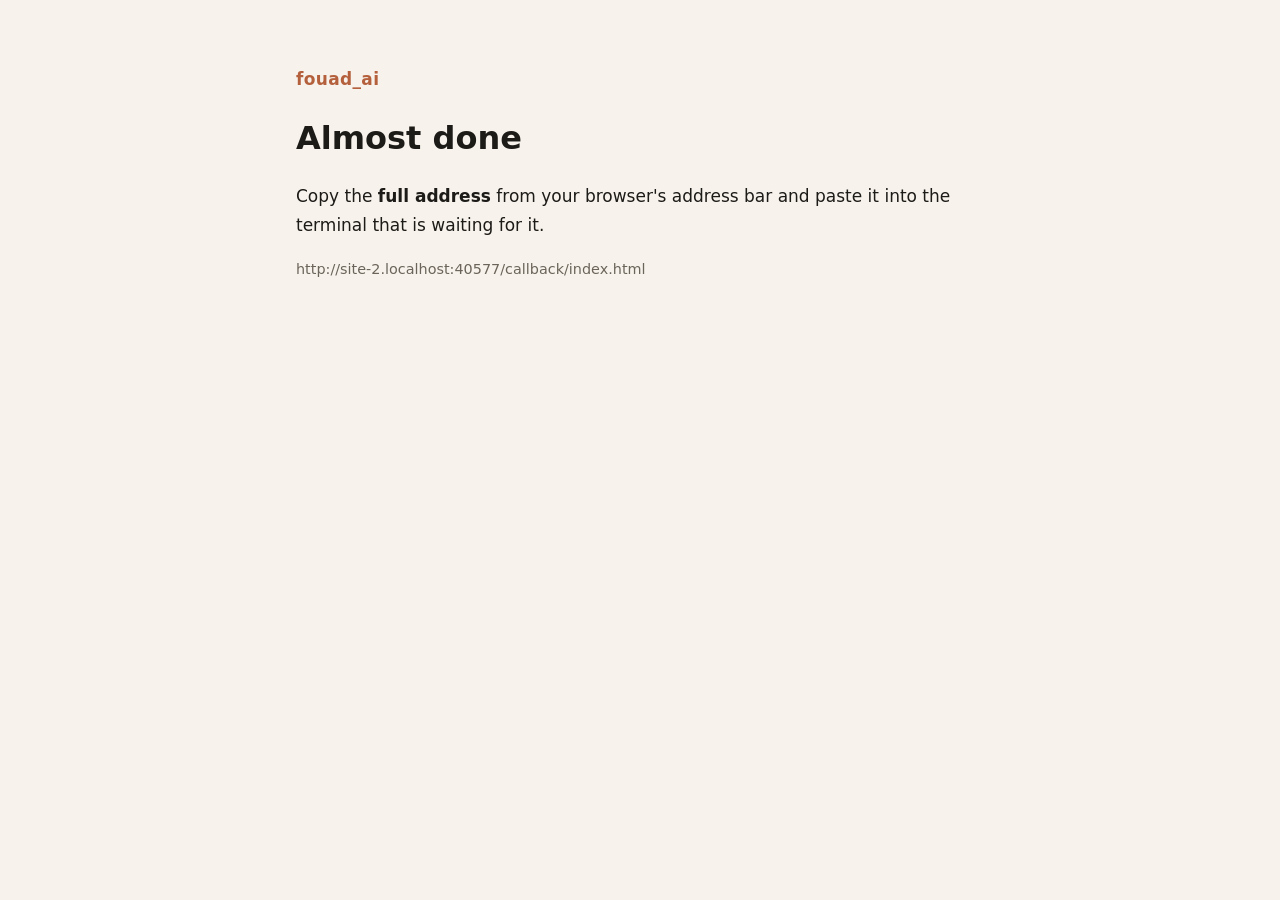
==== callback/index.html @ 3049bded "fouad_ai site: home, terms, privacy, TikTok login callback Co-Authored-By: Claude Opus 5.5 <noreply@" ====
<!doctype html><html lang="en"><head><meta charset="utf-8"><meta name="viewport" content="width=device-width,initial-scale=1">
<title>Connected</title><link rel="stylesheet" href="../style.css"></head><body><main>
<p class="k">fouad_ai</p><h1>Almost done</h1>
<p>Copy the <b>full address</b> from your browser's address bar and paste it into the terminal that is waiting for it.</p>
<p class="m" id="u"></p><script>document.getElementById("u").textContent=location.href</script>
</main></body></html>
---- style.css ----
:root{--bg:#f7f3ec;--ink:#1d1b18;--mute:#6b645a;--accent:#b5603c;--line:#e3dbcf}
@media (prefers-color-scheme:dark){:root{--bg:#1b1a18;--ink:#f2ede4;--mute:#a59d90;--accent:#d98a66;--line:#34312c}}
*{box-sizing:border-box}body{margin:0;background:var(--bg);color:var(--ink);font:17px/1.7 "Noto Naskh Arabic","Segoe UI",system-ui,sans-serif}
main{max-width:720px;margin:0 auto;padding:48px 16px 80px}h1{font-size:2rem;margin:0 0 4px}h2{font-size:1.15rem;margin:32px 0 8px}
.k{color:var(--accent);font-weight:700;letter-spacing:.02em}.m{color:var(--mute);font-size:.9rem}a{color:var(--accent)}hr{border:0;border-top:1px solid var(--line);margin:32px 0}
nav a{margin-left:16px}code{background:var(--line);padding:2px 6px;border-radius:4px;word-break:break-all}
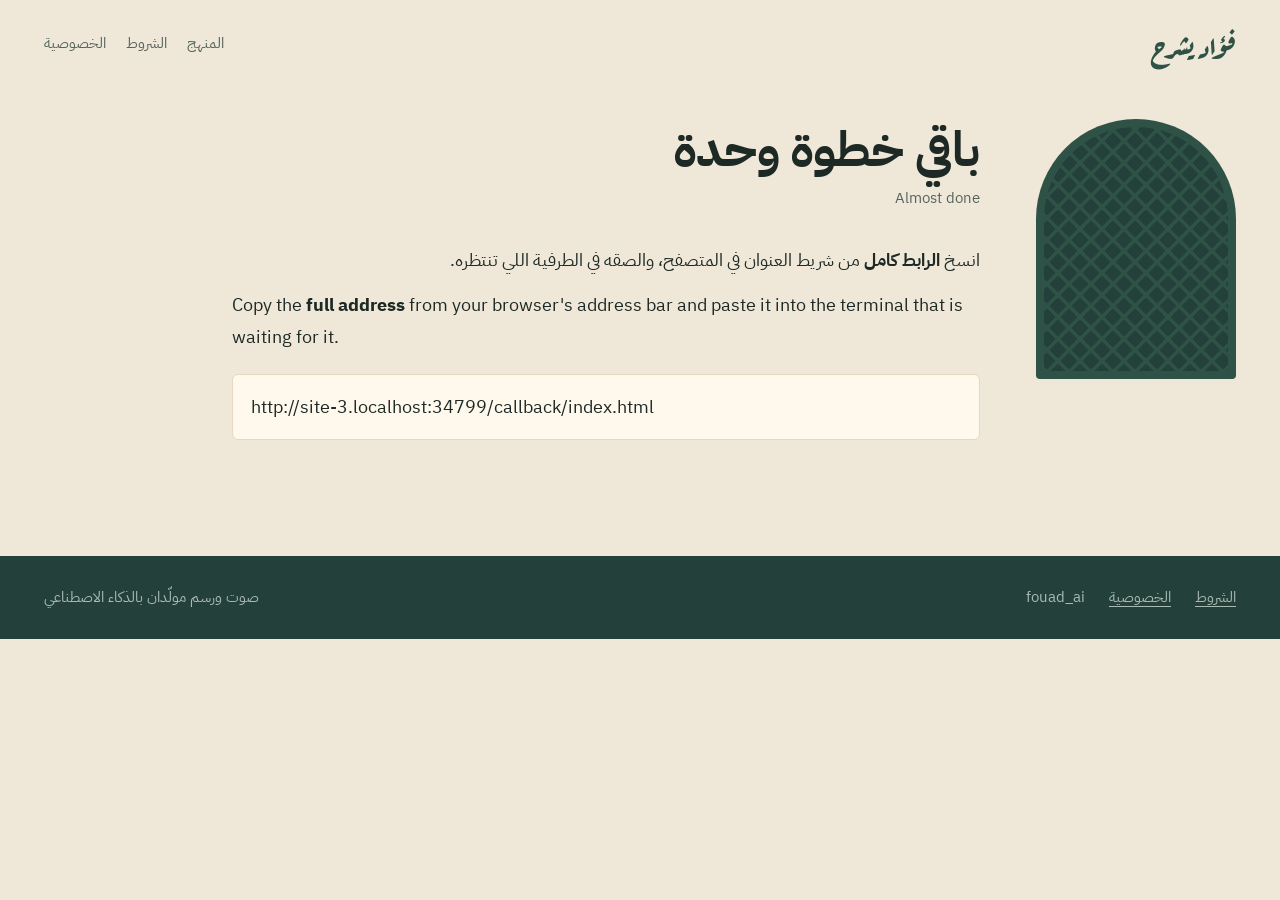
==== commit e5bd00fd: "Roshan design for every page: home with the six floors of episodes, terms, privacy, TikTok callback " ====
--- a/callback/index.html
+++ b/callback/index.html
@@ -1,6 +1,29 @@
-<!doctype html><html lang="en"><head><meta charset="utf-8"><meta name="viewport" content="width=device-width,initial-scale=1">
-<title>Connected</title><link rel="stylesheet" href="../style.css"></head><body><main>
-<p class="k">fouad_ai</p><h1>Almost done</h1>
-<p>Copy the <b>full address</b> from your browser's address bar and paste it into the terminal that is waiting for it.</p>
-<p class="m" id="u"></p><script>document.getElementById("u").textContent=location.href</script>
-</main></body></html>
+<!doctype html>
+<html lang="ar" dir="rtl">
+<head>
+<meta charset="utf-8">
+<meta name="viewport" content="width=device-width,initial-scale=1">
+<title>تم الربط · fouad_ai</title>
+<link rel="icon" href="../img/avatar.webp">
+<link rel="preconnect" href="https://fonts.googleapis.com"><link rel="preconnect" href="https://fonts.gstatic.com" crossorigin>
+<link href="https://fonts.googleapis.com/css2?family=Aref+Ruqaa:wght@700&family=IBM+Plex+Sans+Arabic:wght@400;500;700&family=IBM+Plex+Sans:wght@400;600&display=swap" rel="stylesheet">
+<link rel="stylesheet" href="../style.css">
+<script src="../site.js" defer></script>
+</head>
+<body>
+<a class="skip" href="#main">تخطَّ إلى المحتوى</a>
+<div class="wrap">
+ <header class="top"><a class="mark" href=".././">فؤاد يشرح</a><nav aria-label="الموقع"><a href=".././#levels">المنهج</a><a href="../terms.html">الشروط</a><a href="../privacy.html">الخصوصية</a></nav></header>
+ <main id="main" class="page"><div class="arch" aria-hidden="true"></div>
+  <article>
+   <h1>باقي خطوة وحدة</h1><p class="date">Almost done</p>
+   <p>انسخ <b>الرابط كامل</b> من شريط العنوان في المتصفح، والصقه في الطرفية اللي تنتظره.</p>
+   <p lang="en" dir="ltr">Copy the <b>full address</b> from your browser's address bar and paste it into the terminal that is waiting for it.</p>
+   <div class="box" lang="en" dir="ltr" id="u"></div>
+   <script>document.getElementById("u").textContent = location.href</script>
+  </article>
+ </main>
+</div>
+<footer class="foot"><div class="wrap"><a href="../terms.html">الشروط</a><a href="../privacy.html">الخصوصية</a><span>fouad_ai</span><span class="ai">صوت ورسم مولّدان بالذكاء الاصطناعي</span></div></footer>
+</body>
+</html>
--- a/style.css
+++ b/style.css
@@ -1,6 +1,115 @@
-:root{--bg:#f7f3ec;--ink:#1d1b18;--mute:#6b645a;--accent:#b5603c;--line:#e3dbcf}
-@media (prefers-color-scheme:dark){:root{--bg:#1b1a18;--ink:#f2ede4;--mute:#a59d90;--accent:#d98a66;--line:#34312c}}
-*{box-sizing:border-box}body{margin:0;background:var(--bg);color:var(--ink);font:17px/1.7 "Noto Naskh Arabic","Segoe UI",system-ui,sans-serif}
-main{max-width:720px;margin:0 auto;padding:48px 16px 80px}h1{font-size:2rem;margin:0 0 4px}h2{font-size:1.15rem;margin:32px 0 8px}
-.k{color:var(--accent);font-weight:700;letter-spacing:.02em}.m{color:var(--mute);font-size:.9rem}a{color:var(--accent)}hr{border:0;border-top:1px solid var(--line);margin:32px 0}
-nav a{margin-left:16px}code{background:var(--line);padding:2px 6px;border-radius:4px;word-break:break-all}
+/* fouad_ai — "Roshan": Al-Balad limestone, carved wood lattice, one brass accent. One stylesheet for every page. */
+:root{
+  --lime:#efe7d8;--lime2:#e4d8c3;--wood:#2e5246;--wood2:#23403a;--wood3:#355c4f;
+  --ink:#1d2925;--mute:#56645e;--mute-on-wood:#a9bab2;--brass:#e9c27a;
+  --out:cubic-bezier(.22,1,.36,1);
+  --ar:"IBM Plex Sans Arabic",system-ui,sans-serif;--ruqaa:"Aref Ruqaa",serif
+}
+*{box-sizing:border-box}
+html,body{margin:0}
+body{background:var(--lime);color:var(--ink);font:400 18px/1.8 var(--ar);-webkit-text-size-adjust:100%}
+img{display:block;max-width:100%}
+a{color:inherit}
+:focus-visible{outline:3px solid var(--wood);outline-offset:3px;border-radius:2px}
+.wrap{max-width:1240px;margin:0 auto;padding:0 24px}
+.skip{position:absolute;inset-inline-start:-999px}.skip:focus{inset-inline-start:16px;top:16px;background:var(--wood);color:var(--lime);padding:8px 12px;z-index:9}
+
+/* header + footer (every page) */
+.top{display:flex;justify-content:space-between;align-items:center;padding:22px 0;gap:16px}
+.mark{font:700 30px/1 var(--ruqaa);color:var(--wood);text-decoration:none}
+.top nav{display:flex;gap:20px;font-size:15px}
+.top nav a{text-decoration:none;color:var(--mute);padding:8px 0}
+.top nav a[aria-current]{color:var(--wood);font-weight:500}
+@media (hover:hover){.top nav a:hover{color:var(--wood)}}
+.foot{background:var(--wood2);color:var(--mute-on-wood);padding:28px 0;font-size:15px}
+.foot .wrap{display:flex;gap:24px;flex-wrap:wrap;align-items:center}
+.foot a{color:var(--mute-on-wood);text-underline-offset:4px}
+.foot .ai{margin-inline-start:auto}
+
+/* buttons */
+.cta,.ghost{display:inline-flex;align-items:center;min-height:48px;padding:0 24px;border-radius:4px;font-weight:500;text-decoration:none;transition:transform .15s var(--out),box-shadow .2s,background .2s}
+.cta{background:var(--wood);color:var(--lime)}
+.ghost{border:1px solid var(--wood);color:var(--wood);padding:0 22px}
+.cta:active,.ghost:active{transform:translateY(1px) scale(.98)}
+@media (hover:hover) and (pointer:fine){.cta:hover{transform:translateY(-2px);box-shadow:0 8px 20px -8px rgba(29,41,37,.45)}.ghost:hover{background:rgba(46,82,70,.06)}}
+
+/* home: hero */
+.hero{display:grid;grid-template-columns:1fr 460px;gap:64px;align-items:center;padding:40px 0 72px}
+.hero h1{font:700 clamp(36px,5.2vw,68px)/1.3 var(--ar);margin:0 0 20px;letter-spacing:-.01em;text-wrap:balance}
+.hero h1 em{font:700 1.05em var(--ruqaa);color:var(--wood);font-style:normal}
+.lede{font-size:20px;color:var(--mute);max-width:36ch;margin:0 0 32px}
+.acts{display:flex;gap:12px;flex-wrap:wrap}
+.disclose{display:flex;gap:10px;align-items:flex-start;margin-top:28px;font-size:15px;color:var(--mute);max-width:46ch}
+.disclose svg{flex:none;margin-top:4px}
+
+/* the roshan: Fouad in a carved wooden bay window */
+.roshan{position:relative;background:var(--wood);border-radius:230px 230px 6px 6px;padding:18px;box-shadow:inset 0 0 0 6px var(--wood2)}
+.lattice,.shut,.page .arch{background-image:linear-gradient(45deg,transparent 45%,var(--l,var(--wood)) 45% 55%,transparent 55%),linear-gradient(-45deg,transparent 45%,var(--l,var(--wood)) 45% 55%,transparent 55%)}
+.roshan .lattice{position:absolute;inset:18px;border-radius:212px 212px 2px 2px;background-color:var(--wood2);background-size:26px 26px;opacity:.9}
+.roshan .win{position:relative;border-radius:212px 212px 2px 2px;overflow:hidden;background:radial-gradient(120% 80% at 50% 100%,#f6efe1 0 55%,#e9dcc4 100%);aspect-ratio:3/4;display:flex;align-items:flex-end;justify-content:center;perspective:900px}
+.roshan .win img{height:94%;width:auto;max-width:none}
+.roshan .sill{height:22px;margin:0 -30px;background:var(--wood2);border-radius:3px;position:relative;top:18px}
+.shut{--l:var(--wood2);position:absolute;top:0;bottom:0;width:50%;z-index:3;background-color:var(--wood);background-size:22px 22px;box-shadow:inset 0 0 0 5px var(--wood2);backface-visibility:hidden;visibility:hidden}
+.shut.r{right:0;transform-origin:100% 50%}.shut.l{left:0;transform-origin:0 50%}
+.sun{position:absolute;inset:-20%;z-index:2;pointer-events:none;mix-blend-mode:soft-light;opacity:.55;
+  background-image:linear-gradient(45deg,transparent 46%,#fff 46% 54%,transparent 54%),linear-gradient(-45deg,transparent 46%,#fff 46% 54%,transparent 54%);background-size:44px 44px;animation:sun 14s linear infinite}
+@keyframes sun{to{background-position:44px 88px}}
+.fouad{transform-origin:50% 100%;animation:sway 3.6s ease-in-out infinite}
+@keyframes sway{0%,100%{transform:rotate(0) translateY(0)}50%{transform:rotate(-1.1deg) translateY(-5px)}}
+
+/* home: the six floors */
+.levels{background:var(--wood);color:var(--lime);padding:72px 0 96px;scroll-margin-top:16px}
+.levels h2{font:700 34px var(--ar);margin:0 0 8px}
+.levels .intro{color:#c3d0c9;margin:0 0 40px;max-width:52ch}
+.floors{display:grid;grid-template-columns:repeat(3,1fr);gap:2px;background:var(--wood2);border:2px solid var(--wood2)}
+.floor{background:var(--wood);padding:24px;transition:background .3s}
+@media (hover:hover){.floor:hover{background:var(--wood3)}}
+.floor h3{font:700 18px/1.6 var(--ar);margin:0 0 2px}
+.floor .c{font-size:14px;color:var(--mute-on-wood);margin-bottom:14px;font-variant-numeric:tabular-nums}
+.floor ol{list-style:none;margin:0;padding:0;font-size:15px;line-height:1.7}
+.floor li{display:flex;gap:10px;color:var(--mute-on-wood)}
+.floor li .n{min-width:1.6em;font-variant-numeric:tabular-nums}
+.floor li.on{color:var(--lime)}
+.floor li.on a{color:var(--brass);text-underline-offset:4px}
+.floor details{margin-top:6px;font-size:14px;color:#8fa39a}
+.floor summary{cursor:pointer;padding:6px 0;list-style:none;color:var(--brass)}
+.floor summary::-webkit-details-marker{display:none}
+.floor details[open] summary{display:none}
+
+/* inner pages (terms, privacy, callback) */
+.page{display:grid;grid-template-columns:200px minmax(0,1fr);gap:56px;padding:32px 0 96px}
+.page .arch{position:sticky;top:24px;align-self:start;height:260px;border-radius:100px 100px 4px 4px;background-color:var(--wood2);background-size:22px 22px;box-shadow:inset 0 0 0 8px var(--wood)}
+.page article{max-width:68ch}
+.page h1{font:700 clamp(32px,4vw,48px)/1.3 var(--ar);margin:0 0 4px}
+.page .date{color:var(--mute);font-size:15px;margin:0 0 32px}
+.page h2{font:700 20px var(--ar);margin:36px 0 6px;color:var(--wood)}
+.page p{margin:0 0 12px}
+.page a{color:var(--wood);text-underline-offset:4px}
+.page code{background:var(--lime2);padding:2px 6px;border-radius:3px;font-size:.88em;word-break:break-all}
+[lang=en] .page,.page[lang=en]{font-family:"IBM Plex Sans","IBM Plex Sans Arabic",system-ui,sans-serif}
+.box{background:#fff8ec;border:1px solid var(--lime2);border-radius:6px;padding:16px 18px;margin:20px 0;word-break:break-all}
+
+/* motion (gated: everything is visible without JS and with reduced motion) */
+.js .play .w{display:inline-block;opacity:0;transform:translateY(.55em);animation:wIn .7s var(--out) forwards;animation-delay:calc(var(--i) * 70ms + 120ms)}
+@keyframes wIn{to{opacity:1;transform:none}}
+.js .play .rise{opacity:0;animation:fadeUp .7s var(--out) forwards;animation-delay:var(--d,.7s)}
+@keyframes fadeUp{from{opacity:0;transform:translateY(14px)}to{opacity:1;transform:none}}
+.js .play .shut{visibility:visible}
+.js .play .shut.r{animation:openR 1.4s var(--out) .5s forwards}.js .play .shut.l{animation:openL 1.4s var(--out) .5s forwards}
+@keyframes openR{to{transform:rotateY(-105deg)}}@keyframes openL{to{transform:rotateY(105deg)}}
+.js [data-reveal]{opacity:0;transform:translateY(24px);transition:opacity .8s var(--out),transform .8s var(--out);transition-delay:calc(var(--i,0) * 60ms)}
+.js [data-reveal].in{opacity:1;transform:none}
+.js body:not(.play) .w{opacity:0}
+
+@media (max-width:900px){
+  .hero{grid-template-columns:1fr;gap:40px;padding-top:16px}
+  .roshan{max-width:330px;width:100%;margin:0 auto}
+  .floors{grid-template-columns:1fr}
+  .page{grid-template-columns:1fr;gap:24px}.page .arch{display:none}
+  .foot .ai{margin-inline-start:0}
+}
+@media (prefers-reduced-motion:reduce){
+  *,*::before,*::after{animation:none!important;transition:none!important}
+  .js [data-reveal],.js .play .w,.js .play .rise,.js body:not(.play) .w{opacity:1;transform:none}
+  .js .play .shut{visibility:hidden}
+}
